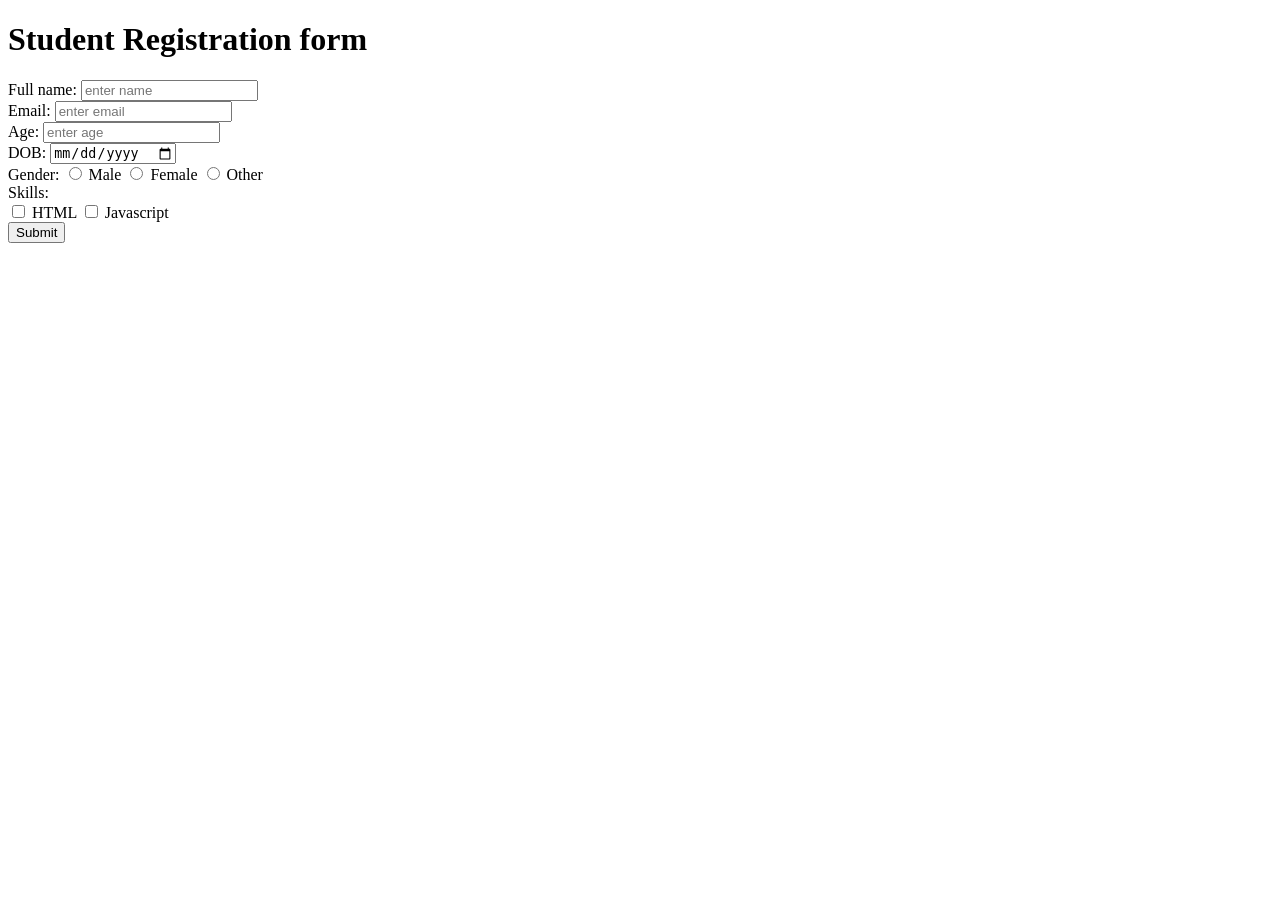
==== forms.html @ 2aac7eb8 "Add files via upload" ====
<!DOCTYPE html>
<html lang="en">
<head>
    <meta charset="UTF-8">
    <meta name="viewport" content="width=device-width, initial-scale=1.0">
    <title>Document</title>
</head>
<body>
    <h1>Student Registration form</h1>
    <form action="/register" method="POST">
        <label for="name">Full name:</label>
        <input type="text" id="Full name" name ="full name" placeholder="enter name">
        <br>    
        <label for="Email">Email:</label>
        <input type="email" id="email" name ="Email" placeholder="enter email" required>
        <br>    
        <label for="age">Age:</label>
        <input type="number" id="number",name ="Age" placeholder="enter age ">
        <br>
        <label for="dateofbirth">DOB:</label>
        <input type="date" id="dateofbirth" name ="DOB" >
        <br>
        
        <label for="gender">Gender:</label>

        <input type="radio" id="male" name="gender" value="male">
        <label for="male">Male</label>

        <input type="radio" id="female" name="gender" value="female">
        <label for="female">Female</label>

        <input type="radio" id="other" name="gender" value="other">
        <label for="other">Other</label>
        <br>
        <label>Skills:</label>  
        <br>
        <input type="checkbox" id="html" name="skills" value="HTML">
        <label for="html">HTML</label>
        <input type="checkbox" id="javascript" name="skills" value="javascript">
        <label for="javascript">Javascript</label>
        <br>
        <button type="submit">Submit</button>


        
    </form> 
</body>
</html>
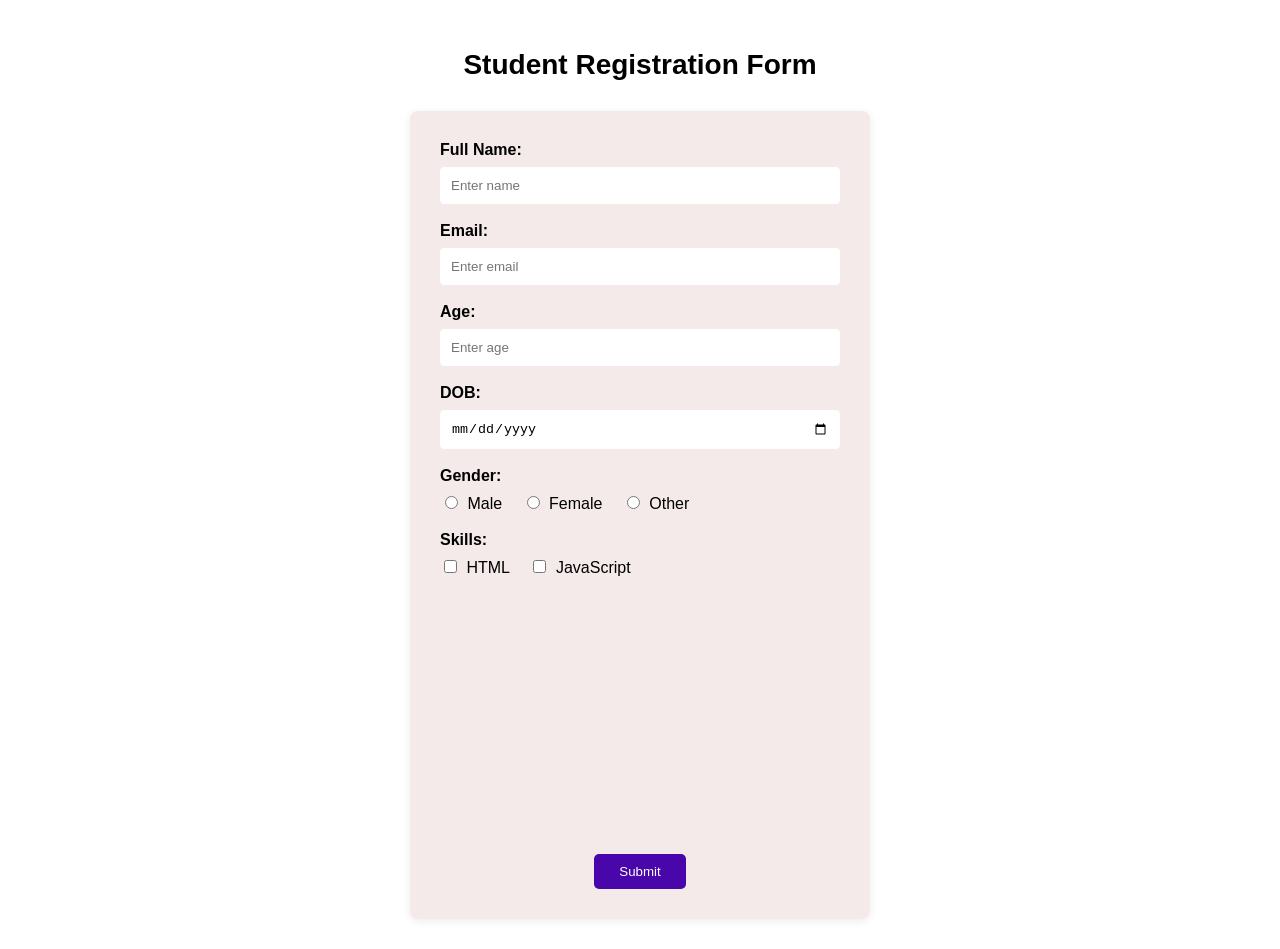
==== commit 4b6393b3: "Update Student Registration Form layout and labels" ====
--- a/forms.html
+++ b/forms.html
@@ -3,25 +3,113 @@
 <head>
     <meta charset="UTF-8">
     <meta name="viewport" content="width=device-width, initial-scale=1.0">
-    <title>Document</title>
+    <title>Student Registration Form</title>
+
+    <style>
+        body {
+            background-color: white;
+            margin: 0;
+            padding: 30px;
+            font-family: Arial, sans-serif;
+        }
+
+        form {
+            width: 400px;
+            max-width: 90%;
+            margin: 0 auto;
+            border-radius: 8px;
+            background-color: rgb(245, 234, 234);
+            padding: 30px;
+            box-shadow: 0 2px 10px rgba(0, 0, 0, 0.08);
+        }
+
+        h1 {
+            text-align: center;
+            font-size: 28px;
+            margin-bottom: 30px;
+        }
+
+        label {
+            font-weight: bold;
+            margin-bottom: 8px;
+            display: block;
+        }
+
+        input[type="text"],
+        input[type="email"],
+        input[type="number"],
+        input[type="date"] {
+            width: 100%;
+            box-sizing: border-box;
+            padding: 10px;
+            border: 1px solid white;
+            border-radius: 4px;
+        }
+
+        input[type="radio"],
+        input[type="checkbox"] {
+            margin-right: 5px;
+        }
+
+        input[type="radio"] + label,
+        input[type="checkbox"] + label {
+            display: inline;
+            font-weight: normal;
+            margin-right: 15px;
+        }
+
+        iframe {
+            width: 100%;
+            max-width: 100%;
+            height: 220px;
+            border: none;
+            margin-top: 15px;
+        }
+
+        button {
+            display: block;
+            margin: 20px auto 0;
+            padding: 10px 25px;
+            border: none;
+            border-radius: 5px;
+            background-color: #4806ab;
+            color: white;
+            cursor: pointer;
+        }
+
+        button:hover {
+            background-color: #555;
+        }
+    </style>
 </head>
+
 <body>
-    <h1>Student Registration form</h1>
+
+    <h1>Student Registration Form</h1>
+
     <form action="/register" method="POST">
-        <label for="name">Full name:</label>
-        <input type="text" id="Full name" name ="full name" placeholder="enter name">
-        <br>    
-        <label for="Email">Email:</label>
-        <input type="email" id="email" name ="Email" placeholder="enter email" required>
-        <br>    
+
+        <label for="name">Full Name:</label>
+        <input type="text" id="name" name="fullName" placeholder="Enter name" required>
+
+        <br><br>
+
+        <label for="email">Email:</label>
+        <input type="email" id="email" name="email" placeholder="Enter email" required>
+
+        <br><br>
+
         <label for="age">Age:</label>
-        <input type="number" id="number",name ="Age" placeholder="enter age ">
-        <br>
+        <input type="number" id="age" name="age" placeholder="Enter age" required>
+
+        <br><br>
+
         <label for="dateofbirth">DOB:</label>
-        <input type="date" id="dateofbirth" name ="DOB" >
-        <br>
-        
-        <label for="gender">Gender:</label>
+        <input type="date" id="dateofbirth" name="dob">
+
+        <br><br>
+
+        <label>Gender:</label>
 
         <input type="radio" id="male" name="gender" value="male">
         <label for="male">Male</label>
@@ -31,19 +119,29 @@
 
         <input type="radio" id="other" name="gender" value="other">
         <label for="other">Other</label>
-        <br>
-        <label>Skills:</label>  
-        <br>
+
+        <br><br>
+
+        <label>Skills:</label>
+
         <input type="checkbox" id="html" name="skills" value="HTML">
         <label for="html">HTML</label>
-        <input type="checkbox" id="javascript" name="skills" value="javascript">
-        <label for="javascript">Javascript</label>
-        <br>
+
+        <input type="checkbox" id="javascript" name="skills" value="JavaScript">
+        <label for="javascript">JavaScript</label>
+
+        <br><br>
+
+        <iframe
+            src="https://www.youtube.com/embed/nYYqfyLZ3Ck"
+            title="YouTube video player"
+            allow="accelerometer; autoplay; clipboard-write; encrypted-media; gyroscope; picture-in-picture; web-share"
+            allowfullscreen>
+        </iframe>
+
         <button type="submit">Submit</button>
 
+    </form>
 
-        
-    </form> 
 </body>
 </html>
-   
